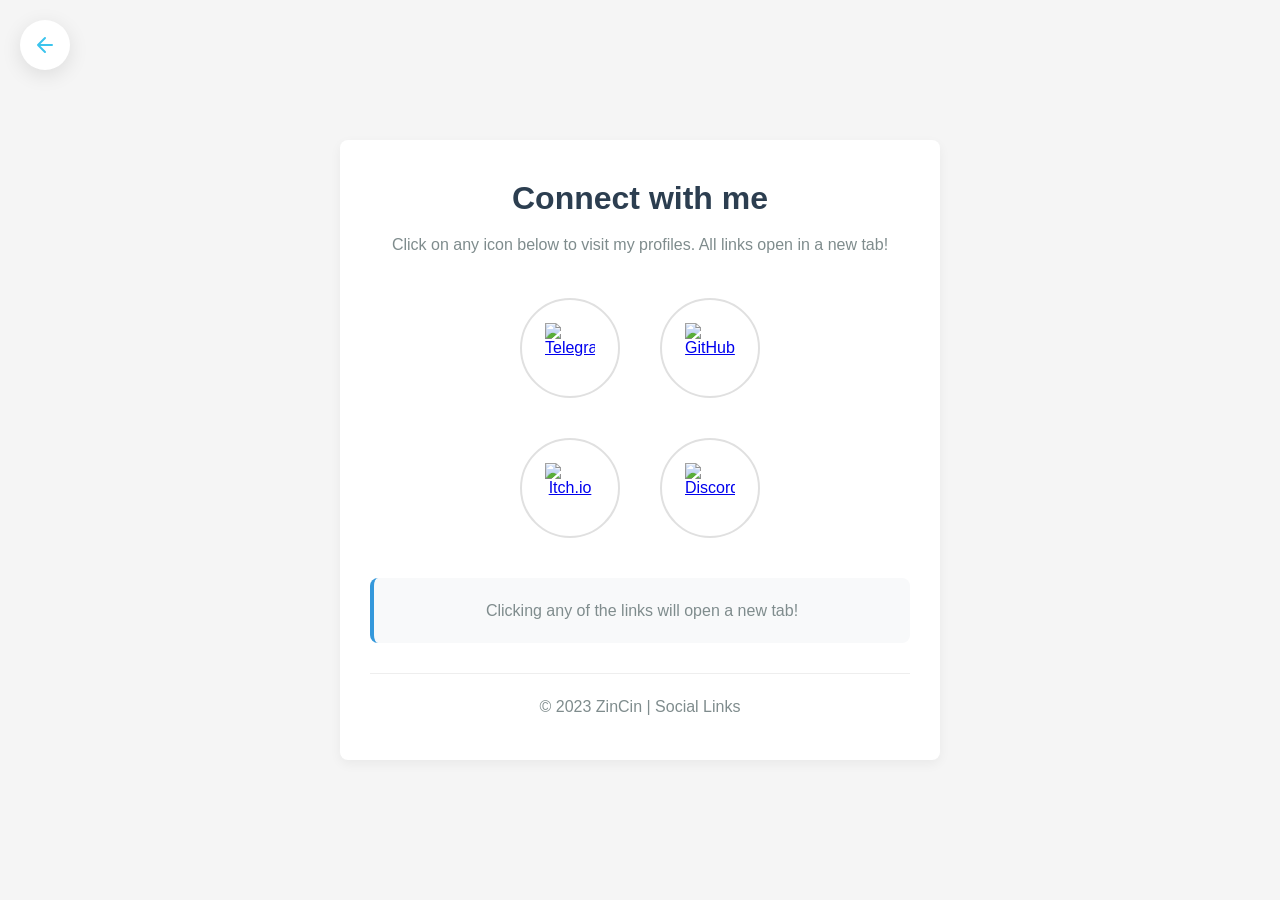
==== Links/index.html @ 60eeddbe "Some bugfixes Upload "LINKS" index.html file (links page) Add some meta strings for Telegram" ====
<!DOCTYPE html>
<html lang="en">
<head>
    <meta charset="UTF-8">
    <meta name="viewport" content="width=device-width, initial-scale=1.0">
    <title>ZinCin | Social Links</title>
    <style>
        * {
            margin: 0;
            padding: 0;
            box-sizing: border-box;
        }
        body {
            margin: 0;
            padding: 0;
            background-color: #f5f5f5;
            font-family: 'Arial', sans-serif;
            min-height: 100vh;
            display: flex;
            justify-content: center;
            align-items: center;
            position: relative;
        }
        .back-button {
            position: absolute;
            top: 20px;
            left: 20px;
            width: 50px;
            height: 50px;
            border-radius: 50%;
            display: flex;
            justify-content: center;
            align-items: center;
            cursor: pointer;
            transition: all 0.3s ease;
            background: #fff;
            box-shadow: 0 5px 20px rgba(0, 0, 0, 0.1);
            z-index: 100;
        }
        .back-button:hover {
            transform: scale(1.1);
            background: #3cc4ed;
            box-shadow: 0 10px 25px rgba(60, 196, 237, 0.3);
        }
        .back-button:hover svg path {
            stroke: #fff;
        }
        .back-button svg {
            width: 24px;
            height: 24px;
        }
        div#container {
            max-width: 600px;
            width: 90%;
            background-color: #fff;
            border-radius: 8px;
            box-shadow: 0 4px 12px rgba(0, 0, 0, 0.05);
            padding: 40px 30px;
            text-align: center;
            position: relative;
        }
        div#header {
            margin-bottom: 40px;
        }
        h1 {
            font-size: 32px;
            color: #2c3e50;
            margin-bottom: 15px;
            font-weight: 700;
        }
        p {
            font-size: 16px;
            color: #7f8c8d;
            max-width: 500px;
            margin: 0 auto;
            line-height: 1.6;
        }
        div.icons-row {
            display: flex;
            justify-content: center;
            gap: 40px; /* Увеличили расстояние между иконками */
            margin-bottom: 40px; /* Увеличили отступ между рядами */
            flex-wrap: wrap;
        }
        div.icon-container {
            width: 100px; /* Увеличили размер контейнера */
            height: 100px; /* Увеличили размер контейнера */
            border-radius: 50%;
            border: 2px solid #e0e0e0;
            display: flex;
            align-items: center;
            justify-content: center;
            transition: all 0.3s ease;
            background-color: #fff;
        }
        div.icon-container:hover {
            background-color: #3498db;
            transform: scale(1.1);
            border-color: #3498db;
        }
        div.icon-container:hover img {
            filter: brightness(0) invert(1);
        }
        /* Specific telegram icon */
        a[href*="telegram"] .icon-container:hover img {
            filter: brightness(0) invert(1) grayscale(0%) !important;
        }
        img.icon {
            width: 50px; /* Увеличили размер иконок */
            height: 50px; /* Увеличили размер иконок */
            transition: all 0.3s ease;
        }
        /* Individual colors */
        a[href*="telegram"] .icon-container:hover {
            background-color: #229ED9;
            border-color: #229ED9;
        }
        a[href*="github"] .icon-container:hover {
            background-color: #333;
            border-color: #333;
        }
        a[href*="itch.io"] .icon-container:hover {
            background-color: #FA5C5C;
            border-color: #FA5C5C;
        }
        a[href*="discord"] .icon-container:hover {
            background-color: #5865F2;
            border-color: #5865F2;
        }
        div.info-box {
            margin-top: 40px;
            background-color: #f8f9fa;
            border-radius: 8px;
            padding: 20px;
            border-left: 4px solid #3498db;
        }
        div.footer {
            margin-top: 30px;
            padding-top: 20px;
            border-top: 1px solid #eee;
            text-align: center;
            color: #7f8c8d;
            font-size: 14px;
        }
        @media (max-width: 768px) {
            div.icons-row {
                gap: 30px;
            }
            div.icon-container {
                width: 90px;
                height: 90px;
            }
            img.icon {
                width: 45px;
                height: 45px;
            }
            h1 {
                font-size: 28px;
            }
        }
        
        @media (max-width: 480px) {
            div#container {
                padding: 30px 20px;
            }
            div.icons-row {
                gap: 20px;
            }
            div.icon-container {
                width: 80px;
                height: 80px;
            }
            img.icon {
                width: 40px;
                height: 40px;
            }
            h1 {
                font-size: 24px;
            }
            p {
                font-size: 14px;
            }
        }
    </style>
</head>
<body>
    <a class="back-button" href="../index.html">
        <svg viewBox="0 0 24 24" fill="none" xmlns="http://www.w3.org/2000/svg">
            <path d="M19 12H5M5 12L12 19M5 12L12 5" stroke="#3cc4ed" stroke-width="2" stroke-linecap="round" stroke-linejoin="round"/>
        </svg>
    </a>
    
    <div id="container">
        <div id="header">
            <h1>Connect with me</h1>
            <p>Click on any icon below to visit my profiles. All links open in a new tab!</p>
        </div>
        <div class="icons-row">
            <a href="https://t.me/ZinCin" target="_blank">
                <div class="icon-container">
                    <img class="icon" src="https://upload.wikimedia.org/wikipedia/commons/8/82/Telegram_logo.svg" alt="Telegram">
                </div>
            </a>
            <a href="https://github.com/ZinCin" target="_blank">
                <div class="icon-container">
                    <img class="icon" src="https://upload.wikimedia.org/wikipedia/commons/9/91/Octicons-mark-github.svg" alt="GitHub">
                </div>
            </a>
        </div>
        <div class="icons-row">
            <a href="https://zincin.itch.io/" target="_blank">
                <div class="icon-container">
                    <img class="icon" src="https://static.itch.io/images/itchio-textless-black.svg" alt="Itch.io">
                </div>
            </a>
            <a href="https://discordapp.com/users/1091392550834802820" target="_blank">
                <div class="icon-container">
                    <img class="icon" src="https://assets-global.website-files.com/6257adef93867e50d84d30e2/62595384e89d1d54d704ece7_3437c10597c1526c3dbd98c737c2bcae.svg" alt="Discord">
                </div>
            </a>
        </div>
        <div class="info-box">
            <p>Clicking any of the links will open a new tab!</p>
        </div>
        <div class="footer">
            <p>© 2023 ZinCin | Social Links</p>
        </div>
    </div>
    
    <audio id="click-sound" preload="auto">
        <source src="https://assets.mixkit.co/sfx/preview/mixkit-select-click-1109.mp3" type="audio/mp3">
    </audio>
    
    <script>
        document.addEventListener('DOMContentLoaded', function() {
            const clickSound = document.getElementById('click-sound');
            const backButton = document.querySelector('.back-button');
            
            backButton.addEventListener('click', function() {
                clickSound.play();
                setTimeout(() => {
                    window.location.href = '../index.html';
                }, 300);
            });
        });
    </script>
</body>
</html>
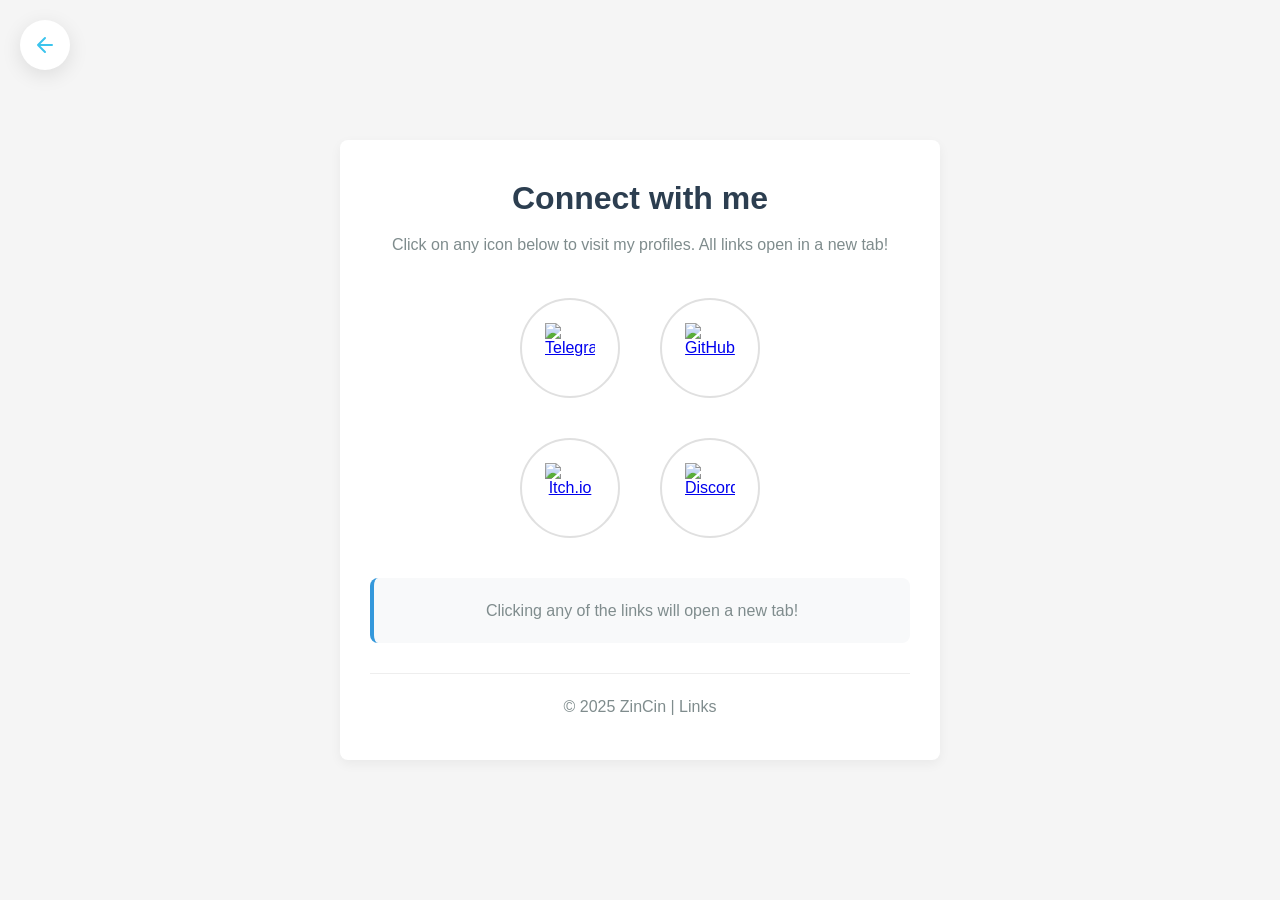
==== commit aacb1e0c: "Update index.html" ====
--- a/Links/index.html
+++ b/Links/index.html
@@ -223,7 +223,7 @@
             <p>Clicking any of the links will open a new tab!</p>
         </div>
         <div class="footer">
-            <p>© 2023 ZinCin | Social Links</p>
+            <p>© 2025 ZinCin | Links</p>
         </div>
     </div>
     
